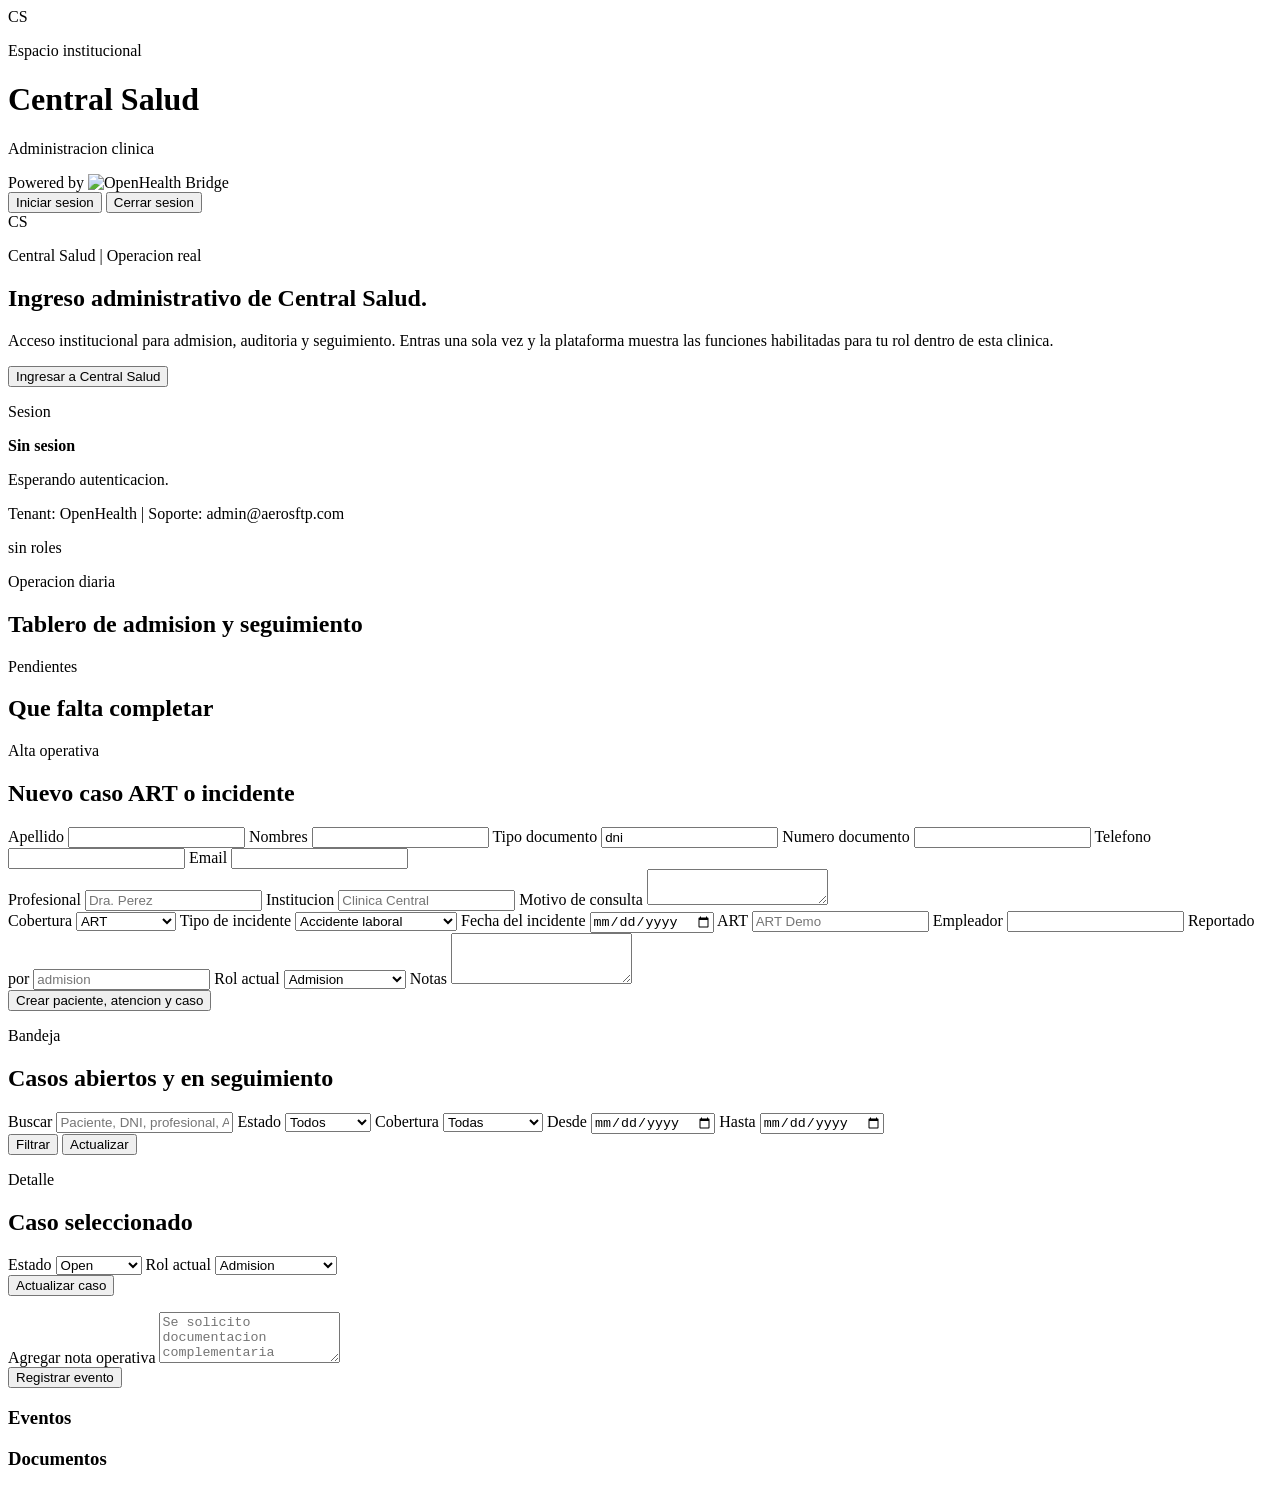
==== site/backoffice/index.html @ d08207be "Unify OpenHealth logo asset" ====
<!doctype html>
<html lang="es">
<head>
  <meta charset="utf-8">
  <meta name="viewport" content="width=device-width, initial-scale=1">
  <title>OpenHealth Bridge | Backoffice</title>
  <link rel="stylesheet" href="/backoffice/styles.css">
</head>
<body>
  <div class="shell">
    <header class="topbar">
      <div class="brand-stack">
        <div>
          <div class="tenant-lockup">
            <div class="tenant-logo" data-tenant-logo aria-hidden="true">CS</div>
            <div>
              <p class="eyebrow">Espacio institucional</p>
              <h1 data-tenant-name>Central Salud</h1>
              <p id="tenant-badge" class="tenant-badge"></p>
            </div>
          </div>
          <p class="module-kicker">Administracion clinica</p>
          <div class="product-lockup">
            <span>Powered by</span>
            <img src="/assets/openhealth-logo.svg" alt="OpenHealth Bridge">
          </div>
        </div>
        <nav id="module-nav" class="module-nav hidden" aria-label="Modulos"></nav>
      </div>

      <div class="topbar-actions">
        <button id="login-button" class="ghost">Iniciar sesion</button>
        <button id="logout-button" class="ghost hidden">Cerrar sesion</button>
      </div>
    </header>

    <section id="auth-panel" class="panel hero">
      <div>
        <div class="auth-lockup">
          <div class="tenant-logo small" data-tenant-logo aria-hidden="true">CS</div>
          <p class="eyebrow"><span data-tenant-name>Central Salud</span> | Operacion real</p>
        </div>
        <h2>Ingreso administrativo de <span data-tenant-name>Central Salud</span>.</h2>
        <p id="auth-copy">
          Acceso institucional para admision, auditoria y seguimiento. Entras una sola vez y la plataforma
          muestra las funciones habilitadas para tu rol dentro de esta clinica.
        </p>
      </div>

      <div class="hero-actions">
        <button id="hero-login-button" class="primary">Ingresar a Central Salud</button>
      </div>
    </section>

    <section id="app-shell" class="hidden">
      <section class="panel user-panel">
        <div>
          <p class="eyebrow">Sesion</p>
          <strong id="user-name">Sin sesion</strong>
          <p id="user-meta">Esperando autenticacion.</p>
          <p class="tenant-meta">Tenant: <span id="tenant-name">OpenHealth</span> | Soporte: <span id="tenant-support">admin@aerosftp.com</span></p>
        </div>

        <div id="role-list" class="pill-row">
          <span class="pill">sin roles</span>
        </div>
      </section>

      <section class="admin-command-center">
        <article class="panel">
          <div class="section-heading">
            <div>
              <p class="eyebrow">Operacion diaria</p>
              <h2>Tablero de admision y seguimiento</h2>
            </div>
          </div>
          <div id="operation-stats" class="operation-grid"></div>
        </article>

        <article class="panel">
          <div class="section-heading">
            <div>
              <p class="eyebrow">Pendientes</p>
              <h2>Que falta completar</h2>
            </div>
          </div>
          <div id="admin-worklist" class="admin-worklist"></div>
        </article>
      </section>

      <div class="workspace">
        <section class="column">
          <section id="create-panel" class="panel">
            <div class="section-heading">
              <div>
                <p class="eyebrow">Alta operativa</p>
                <h2>Nuevo caso ART o incidente</h2>
              </div>
            </div>

            <form id="case-create-form" class="stack-form">
              <div class="grid two">
                <label>
                  <span>Apellido</span>
                  <input name="family_name" required>
                </label>

                <label>
                  <span>Nombres</span>
                  <input name="given_names" required>
                </label>

                <label>
                  <span>Tipo documento</span>
                  <input name="document_type" value="dni">
                </label>

                <label>
                  <span>Numero documento</span>
                  <input name="document_number">
                </label>

                <label>
                  <span>Telefono</span>
                  <input name="phone">
                </label>

                <label>
                  <span>Email</span>
                  <input name="email" type="email">
                </label>
              </div>

              <div class="grid two">
                <label>
                  <span>Profesional</span>
                  <input name="practitioner_name" placeholder="Dra. Perez">
                </label>

                <label>
                  <span>Institucion</span>
                  <input name="provider_name" placeholder="Clinica Central">
                </label>

                <label class="full">
                  <span>Motivo de consulta</span>
                  <textarea name="chief_complaint" rows="2"></textarea>
                </label>
              </div>

              <div class="grid two">
                <label>
                  <span>Cobertura</span>
                  <select name="coverage_type">
                    <option value="art">ART</option>
                    <option value="private">Privada</option>
                    <option value="unknown">Desconocida</option>
                  </select>
                </label>

                <label>
                  <span>Tipo de incidente</span>
                  <select name="incident_type">
                    <option value="work_accident">Accidente laboral</option>
                    <option value="commute_accident">Accidente in itinere</option>
                    <option value="occupational_exposure">Exposicion ocupacional</option>
                    <option value="other">Otro</option>
                  </select>
                </label>

                <label>
                  <span>Fecha del incidente</span>
                  <input name="incident_date" type="date" required>
                </label>

                <label>
                  <span>ART</span>
                  <input name="art_name" placeholder="ART Demo">
                </label>

                <label>
                  <span>Empleador</span>
                  <input name="employer_name">
                </label>

                <label>
                  <span>Reportado por</span>
                  <input name="reported_by" placeholder="admision">
                </label>

                <label>
                  <span>Rol actual</span>
                  <select name="current_owner_role">
                    <option value="admission">Admision</option>
                    <option value="medical_auditor">Auditoria medica</option>
                    <option value="billing">Facturacion</option>
                    <option value="support">Soporte</option>
                  </select>
                </label>

                <label class="full">
                  <span>Notas</span>
                  <textarea name="notes" rows="3"></textarea>
                </label>
              </div>

              <div class="form-actions">
                <button class="primary" type="submit">Crear paciente, atencion y caso</button>
                <p id="create-feedback" class="feedback"></p>
              </div>
            </form>
          </section>
        </section>

        <section class="column wide">
          <section class="panel">
            <div class="section-heading">
              <div>
                <p class="eyebrow">Bandeja</p>
                <h2>Casos abiertos y en seguimiento</h2>
              </div>
            </div>

            <form id="filters-form" class="filter-bar">
              <label>
                <span>Buscar</span>
                <input name="q" placeholder="Paciente, DNI, profesional, ART">
              </label>

              <label>
                <span>Estado</span>
                <select name="status">
                  <option value="">Todos</option>
                  <option value="open">Open</option>
                  <option value="in_review">In review</option>
                  <option value="authorized">Authorized</option>
                  <option value="rejected">Rejected</option>
                  <option value="closed">Closed</option>
                </select>
              </label>

              <label>
                <span>Cobertura</span>
                <select name="coverage_type">
                  <option value="">Todas</option>
                  <option value="art">ART</option>
                  <option value="private">Privada</option>
                  <option value="unknown">Desconocida</option>
                </select>
              </label>

              <label>
                <span>Desde</span>
                <input name="incident_date_from" type="date">
              </label>

              <label>
                <span>Hasta</span>
                <input name="incident_date_to" type="date">
              </label>

              <div class="filter-actions">
                <button class="secondary" type="submit">Filtrar</button>
                <button class="ghost" id="refresh-cases-button" type="button">Actualizar</button>
              </div>
            </form>

            <div id="case-list" class="case-list"></div>
          </section>

          <section id="case-detail-panel" class="panel hidden">
            <div class="section-heading">
              <div>
                <p class="eyebrow">Detalle</p>
                <h2 id="detail-title">Caso seleccionado</h2>
              </div>
            </div>

            <div id="detail-summary" class="detail-grid"></div>
            <div id="detail-flags" class="flag-list"></div>

            <form id="case-status-form" class="stack-form inline-form">
              <div class="grid two">
                <label>
                  <span>Estado</span>
                  <select name="status">
                    <option value="open">Open</option>
                    <option value="in_review">In review</option>
                    <option value="authorized">Authorized</option>
                    <option value="rejected">Rejected</option>
                    <option value="closed">Closed</option>
                  </select>
                </label>

                <label>
                  <span>Rol actual</span>
                  <select name="current_owner_role">
                    <option value="admission">Admision</option>
                    <option value="medical_auditor">Auditoria medica</option>
                    <option value="billing">Facturacion</option>
                    <option value="support">Soporte</option>
                  </select>
                </label>
              </div>

              <div class="form-actions">
                <button class="secondary" type="submit">Actualizar caso</button>
                <p id="status-feedback" class="feedback"></p>
              </div>
            </form>

            <form id="case-note-form" class="stack-form inline-form">
              <label>
                <span>Agregar nota operativa</span>
                <textarea name="summary" rows="3" placeholder="Se solicito documentacion complementaria"></textarea>
              </label>

              <div class="form-actions">
                <button class="secondary" type="submit">Registrar evento</button>
                <p id="note-feedback" class="feedback"></p>
              </div>
            </form>

            <section class="subpanel">
              <h3>Eventos</h3>
              <div id="event-list" class="timeline"></div>
            </section>

            <section class="subpanel">
              <h3>Documentos</h3>
              <div id="document-list" class="document-list"></div>
            </section>
          </section>
        </section>
      </div>
    </section>
  </div>

  <script type="module" src="/backoffice/app.js"></script>
</body>
</html>
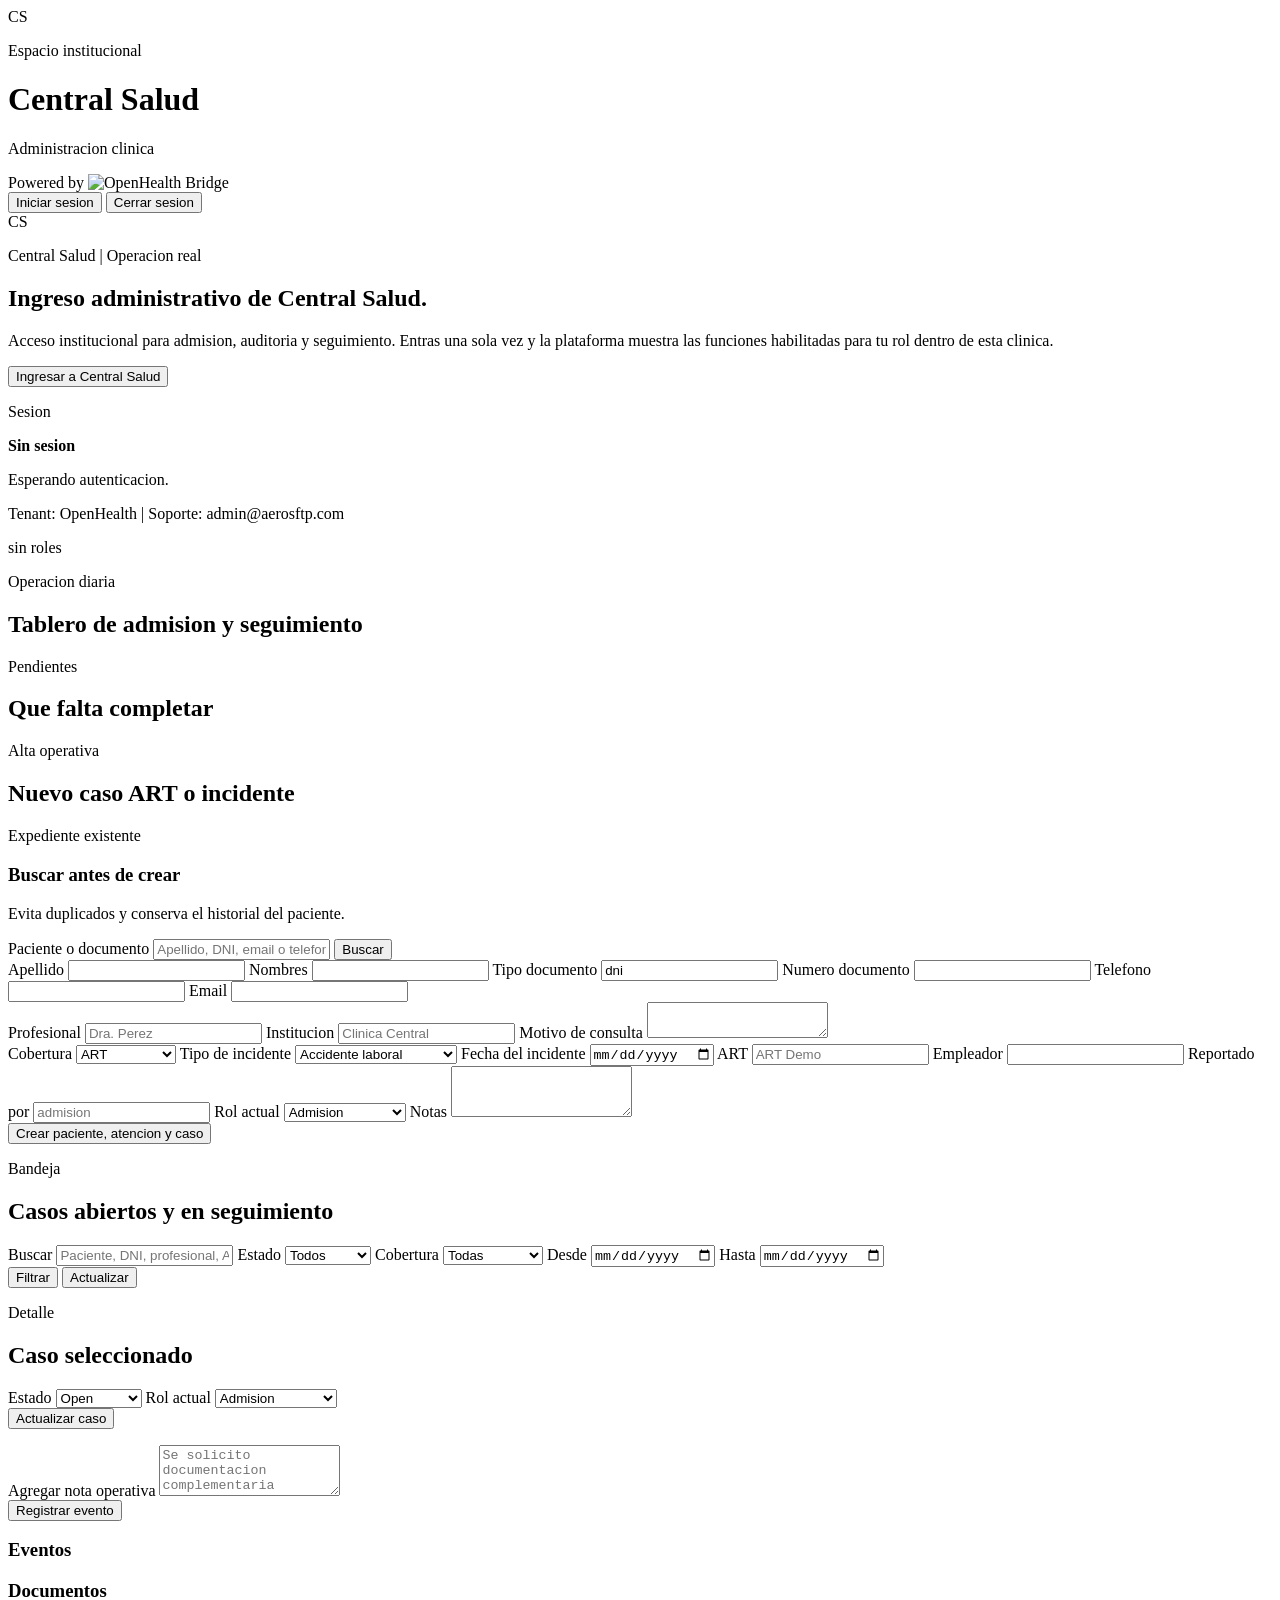
==== commit 73702d03: "Reuse patient records in admission" ====
--- a/site/backoffice/index.html
+++ b/site/backoffice/index.html
@@ -98,8 +98,29 @@
               </div>
             </div>
 
+            <section class="patient-picker" aria-labelledby="patient-picker-title">
+              <div class="section-heading compact-heading">
+                <div>
+                  <p class="eyebrow">Expediente existente</p>
+                  <h3 id="patient-picker-title">Buscar antes de crear</h3>
+                </div>
+                <p class="inline-copy">Evita duplicados y conserva el historial del paciente.</p>
+              </div>
+
+              <form id="patient-search-form" class="patient-search-form">
+                <label>
+                  <span>Paciente o documento</span>
+                  <input name="q" placeholder="Apellido, DNI, email o telefono">
+                </label>
+                <button class="secondary" type="submit">Buscar</button>
+              </form>
+
+              <div id="selected-patient" class="selected-patient hidden"></div>
+              <div id="patient-search-results" class="patient-search-results"></div>
+            </section>
+
             <form id="case-create-form" class="stack-form">
-              <div class="grid two">
+              <div class="grid two" data-patient-fields>
                 <label>
                   <span>Apellido</span>
                   <input name="family_name" required>
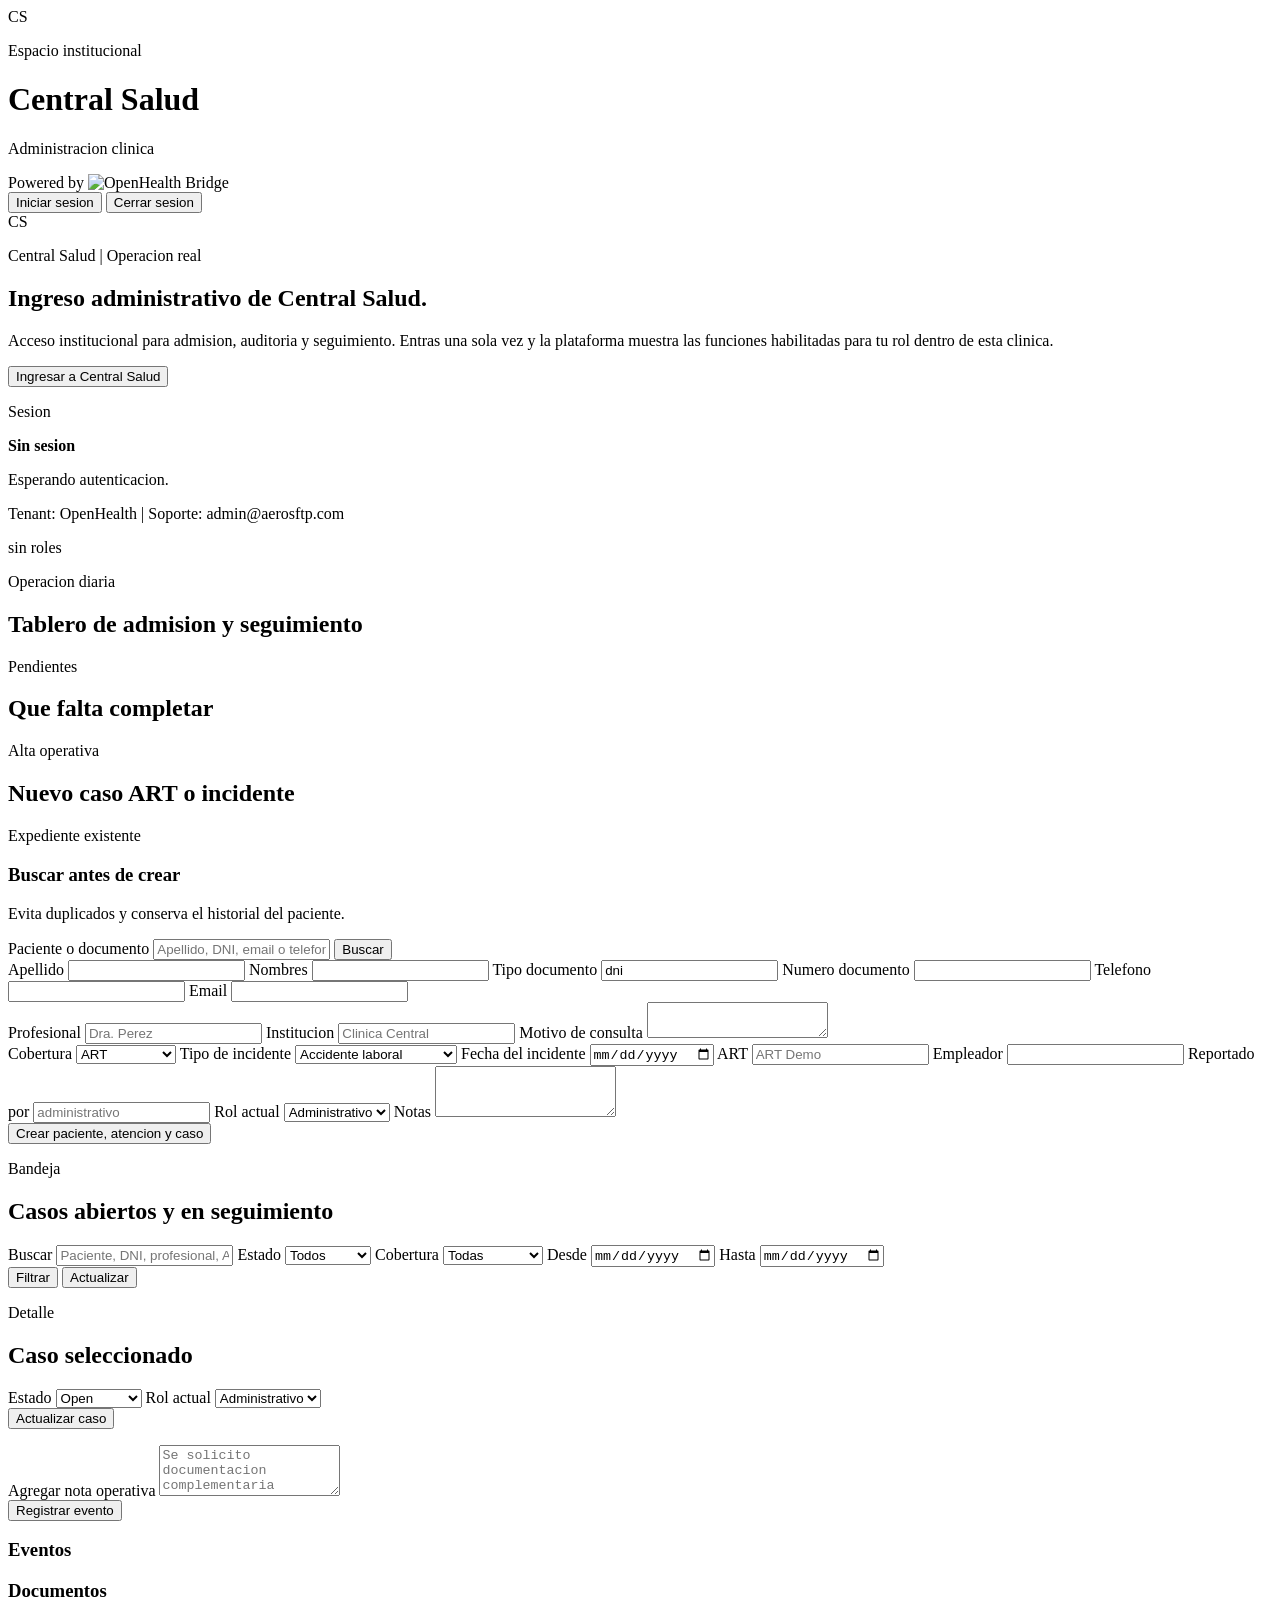
==== commit 9f7f57e5: "Simplify platform roles to three" ====
--- a/site/backoffice/index.html
+++ b/site/backoffice/index.html
@@ -206,16 +206,13 @@
 
                 <label>
                   <span>Reportado por</span>
-                  <input name="reported_by" placeholder="admision">
+                  <input name="reported_by" placeholder="administrativo">
                 </label>
 
                 <label>
                   <span>Rol actual</span>
                   <select name="current_owner_role">
-                    <option value="admission">Admision</option>
-                    <option value="medical_auditor">Auditoria medica</option>
-                    <option value="billing">Facturacion</option>
-                    <option value="support">Soporte</option>
+                    <option value="administrative">Administrativo</option>
                   </select>
                 </label>
 
@@ -316,10 +313,7 @@
                 <label>
                   <span>Rol actual</span>
                   <select name="current_owner_role">
-                    <option value="admission">Admision</option>
-                    <option value="medical_auditor">Auditoria medica</option>
-                    <option value="billing">Facturacion</option>
-                    <option value="support">Soporte</option>
+                    <option value="administrative">Administrativo</option>
                   </select>
                 </label>
               </div>
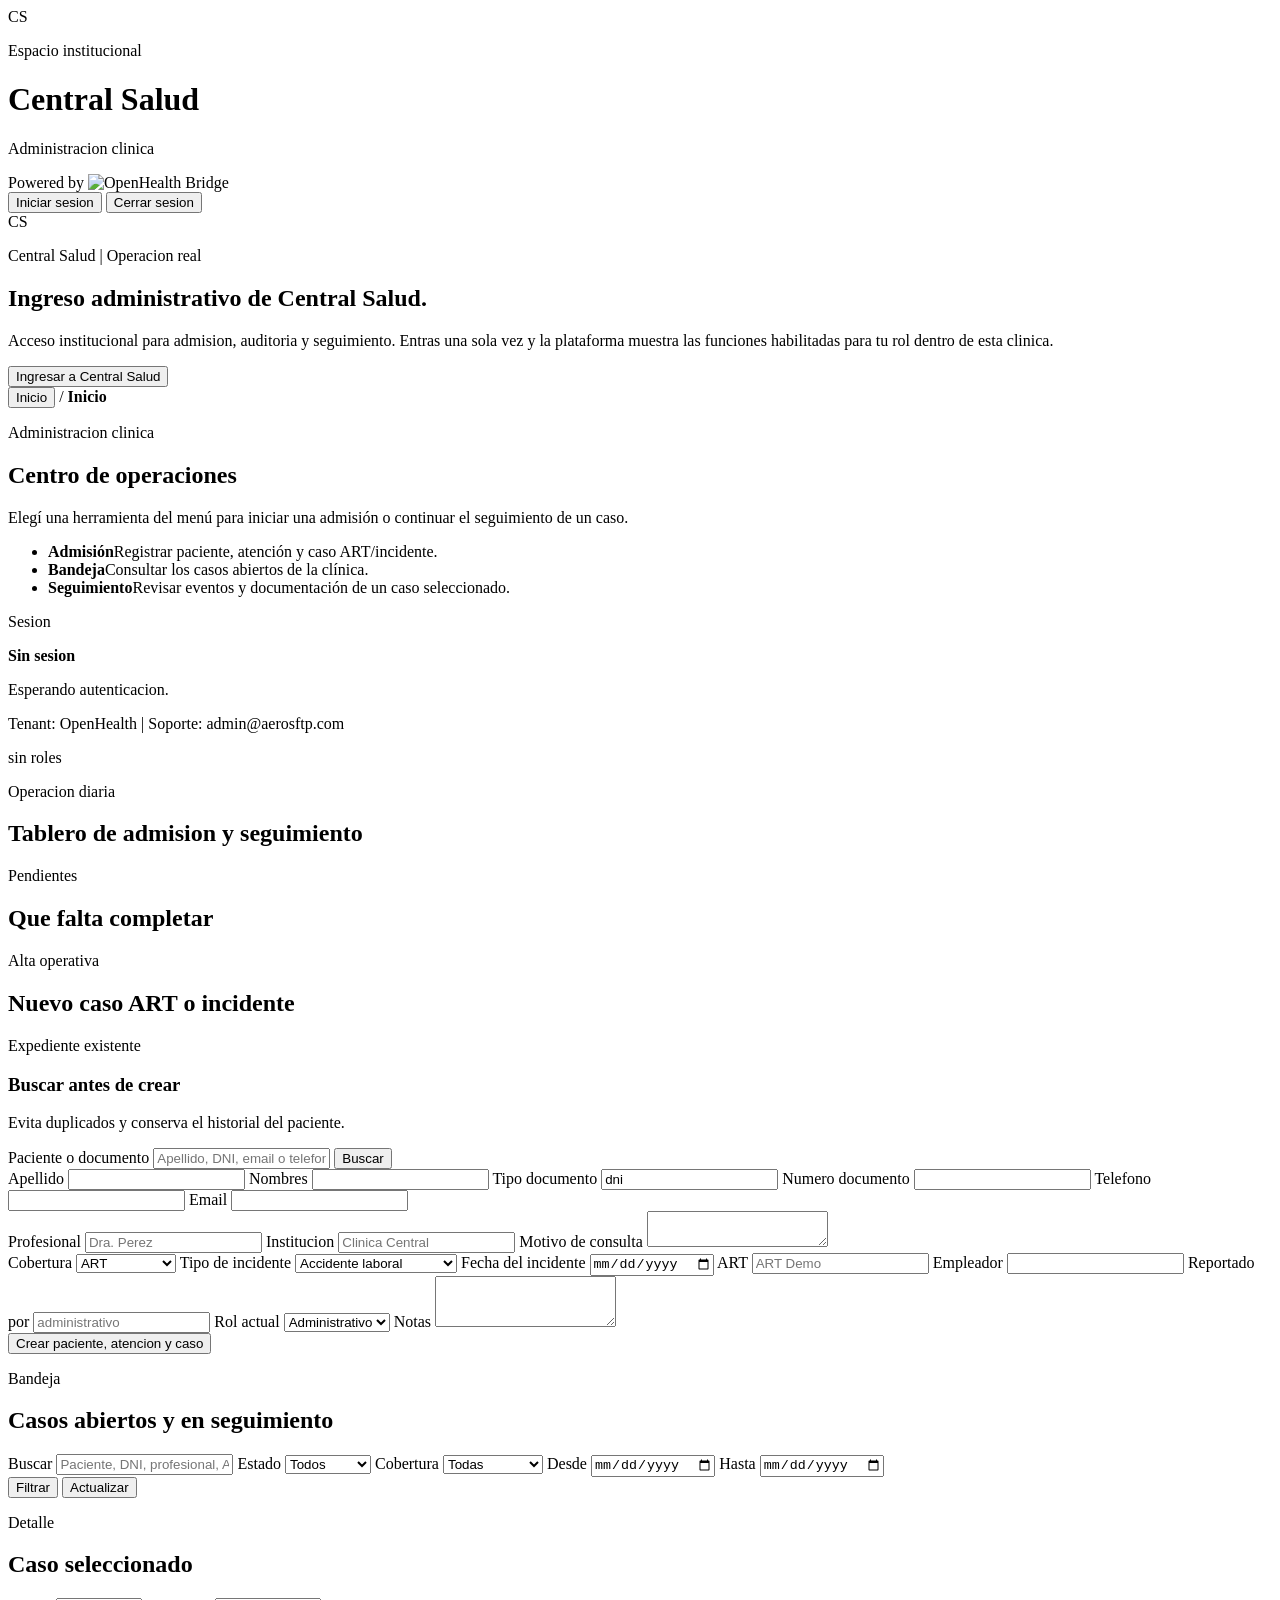
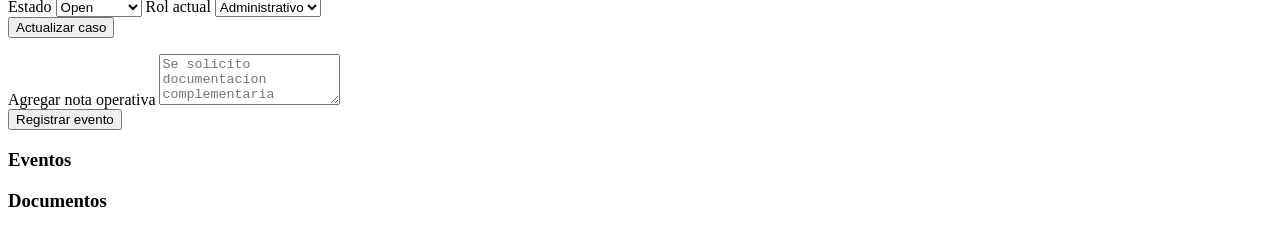
==== commit d818e913: "Turn workspaces into role based views" ====
--- a/site/backoffice/index.html
+++ b/site/backoffice/index.html
@@ -4,7 +4,7 @@
   <meta charset="utf-8">
   <meta name="viewport" content="width=device-width, initial-scale=1">
   <title>OpenHealth Bridge | Backoffice</title>
-  <link rel="stylesheet" href="/backoffice/styles.css">
+  <link rel="stylesheet" href="/backoffice/styles.css?v=20260722-workspace-views">
 </head>
 <body>
   <div class="shell">
@@ -53,6 +53,23 @@
     </section>
 
     <section id="app-shell" class="hidden">
+      <nav id="workspace-nav" class="workspace-nav hidden" aria-label="Secciones del workspace"></nav>
+      <main class="workspace-content" data-active-view="home">
+      <nav class="workspace-breadcrumb" aria-label="Ubicacion actual">
+        <button id="workspace-home-button" type="button">Inicio</button>
+        <span aria-hidden="true">/</span>
+        <strong id="workspace-view-title">Inicio</strong>
+      </nav>
+      <section id="workspace-home" class="panel workspace-home" data-workspace-view="home">
+        <p class="eyebrow">Administracion clinica</p>
+        <h2>Centro de operaciones</h2>
+        <p>Elegí una herramienta del menú para iniciar una admisión o continuar el seguimiento de un caso.</p>
+        <ul class="workspace-home-list">
+          <li><strong>Admisión</strong><span>Registrar paciente, atención y caso ART/incidente.</span></li>
+          <li><strong>Bandeja</strong><span>Consultar los casos abiertos de la clínica.</span></li>
+          <li><strong>Seguimiento</strong><span>Revisar eventos y documentación de un caso seleccionado.</span></li>
+        </ul>
+      </section>
       <section class="panel user-panel">
         <div>
           <p class="eyebrow">Sesion</p>
@@ -88,7 +105,7 @@
         </article>
       </section>
 
-      <div class="workspace">
+      <div class="workspace" data-workspace-view="work">
         <section class="column">
           <section id="create-panel" class="panel">
             <div class="section-heading">
@@ -98,7 +115,7 @@
               </div>
             </div>
 
-            <section class="patient-picker" aria-labelledby="patient-picker-title">
+          <section id="patient-section" class="patient-picker" aria-labelledby="patient-picker-title">
               <div class="section-heading compact-heading">
                 <div>
                   <p class="eyebrow">Expediente existente</p>
@@ -231,7 +248,7 @@
         </section>
 
         <section class="column wide">
-          <section class="panel">
+          <section id="case-queue" class="panel">
             <div class="section-heading">
               <div>
                 <p class="eyebrow">Bandeja</p>
@@ -348,9 +365,10 @@
           </section>
         </section>
       </div>
+      </main>
     </section>
   </div>
 
-  <script type="module" src="/backoffice/app.js"></script>
+  <script type="module" src="/backoffice/app.js?v=20260722-workspace-views"></script>
 </body>
 </html>
